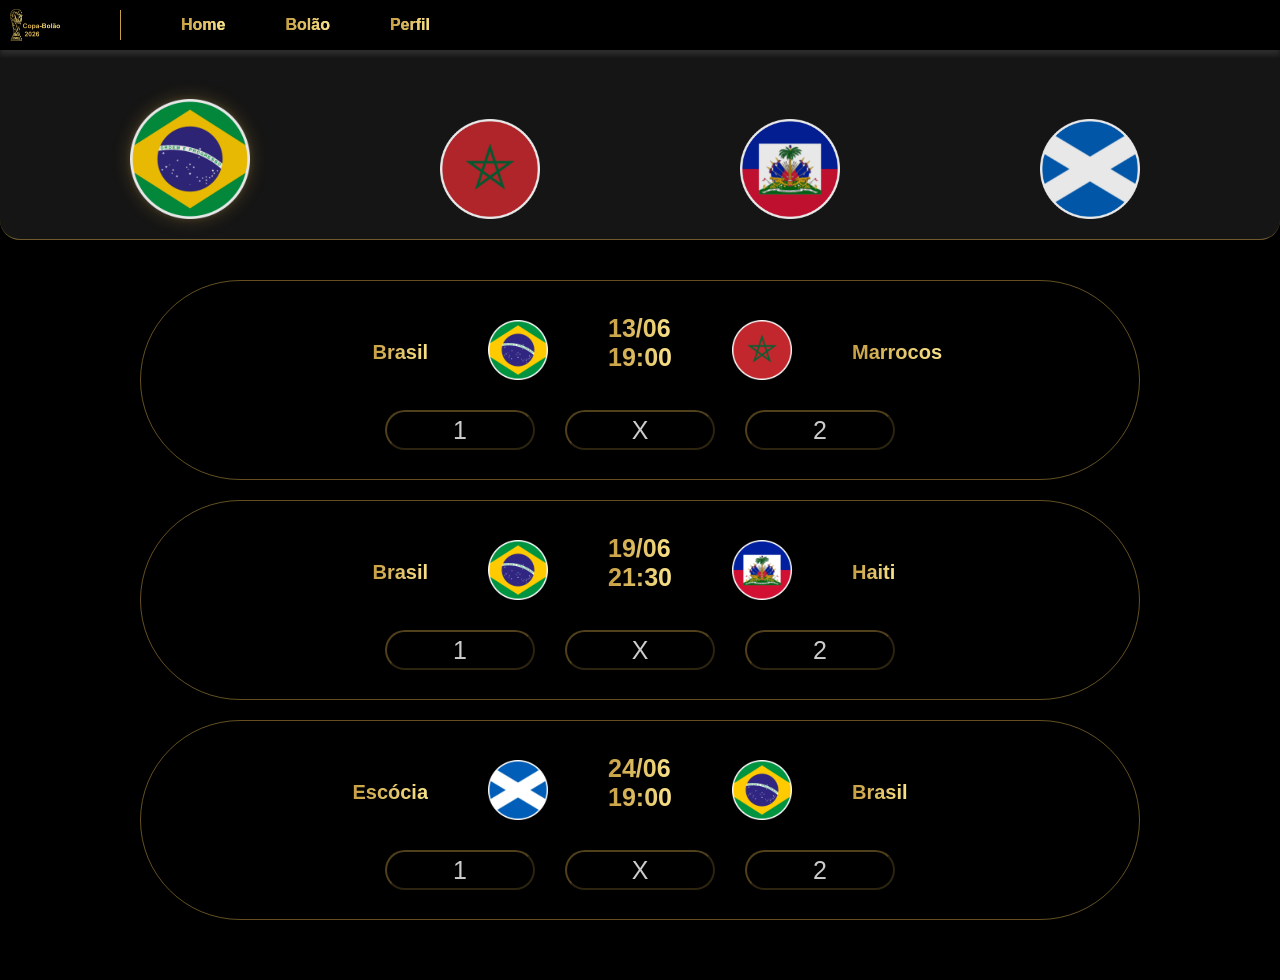
==== bolao.html @ 98f86c56 "Add files via upload" ====
<!DOCTYPE html>
<html lang="en">
<head>
    <meta charset="UTF-8">
    <meta name="viewport" content="width=device-width, initial-scale=1.0">
    <title>Copa-Bolão</title>
    <link rel="stylesheet" href="wow.css">
    <link rel="icon" type="image/x-icon" href="26.ico">
</head>
<body>
    <header>
        <img src="logo.png" alt="">
        <div class="vline"></div>
        <a href="home.html"><h4 class="nav">Home</h4></a>
        <a href="bolao.html"><h4 class="nav">Bolão</h4></a>
        <a href="profile.html"><h4 class="nav">Perfil</h4></a>
    </header>
    <div class="countries off1">
        <button id="bra_btn"><img src="brasil.png" alt=""></button>        
        <button id="mar_btn"><img src="marrocos.png" alt=""></button>
        <button id="hai_btn"><img src="haiti.png" alt=""></button>   
        <button id="esc_btn"><img src="escocia.png" alt=""></button>             
    </div>
    <main id="jogosdobrasil" class="off2">
        <div class="oddbox">
            <div class="tittle">
                <div class="name casa">
                    <h4>Brasil</h4>
                </div>
            
                <img src="brasil.png" alt="">
                <h4 class="date">13/06 <br> 19:00</h4>
                <img src="marrocos.png" alt="">
                <div class="name fora">
                    <h4>Marrocos</h4>
                </div>
            </div>
            <div class="odd" data-jogo="brasil_marrocos">
                <button class="palpite"><h4>1</h4></button>
                <button class="palpite"><h4>X</h4></button>
                <button class="palpite"><h4>2</h4></button>            
            </div>
        </div>
        <div class="oddbox">
            <div class="tittle">
                <div class="name casa">
                    <h4>Brasil</h4>
                </div>
            
                <img src="brasil.png" alt="">
                <h4 class="date">19/06 <br> 21:30</h4>
                <img src="haiti.png" alt="">
                <div class="name fora">
                    <h4>Haiti</h4>
                </div>
            </div>
            <div class="odd" data-jogo="brasil_haiti">
                <button class="palpite"><h4>1</h4></button>
                <button class="palpite"><h4>X</h4></button>
                <button class="palpite"><h4>2</h4></button>            
            </div>
        </div>
        <div class="oddbox">
            <div class="tittle">
                <div class="name casa">
                    <h4>Escócia</h4>
                </div>
            
                <img src="escocia.png" alt="">
                <h4 class="date">24/06 <br> 19:00</h4>
                <img src="brasil.png" alt="">
                <div class="name fora">
                    <h4>Brasil</h4>
                </div>
            </div>
            <div class="odd" data-jogo="escocia_brasil">
                <button class="palpite"><h4>1</h4></button>
                <button class="palpite"><h4>X</h4></button>
                <button class="palpite"><h4>2</h4></button>            
            </div>
        </div>
    </main>


    <main id="jogosdomarrocos">
        <div class="oddbox">
            <div class="tittle">
                <div class="name casa">
                    <h4>Brasil</h4>
                </div>
            
                <img src="brasil.png" alt="">
                <h4 class="date">13/06 <br> 19:00</h4>
                <img src="marrocos.png" alt="">
                <div class="name fora">
                    <h4>Marrocos</h4>
                </div>
            </div>
            <div class="odd" data-jogo="brasil_marrocos">
                <button class="palpite"><h4>1</h4></button>
                <button class="palpite"><h4>X</h4></button>
                <button class="palpite"><h4>2</h4></button>            
            </div>
        </div>
        <div class="oddbox">
            <div class="tittle">
                <div class="name casa">
                    <h4>Escócia</h4>
                </div>
            
                <img src="escocia.png" alt="">
                <h4 class="date">19/06 <br> 19:00</h4>
                <img src="marrocos.png" alt="">
                <div class="name fora">
                    <h4>Marrocos</h4>
                </div>
            </div>
            <div class="odd" data-jogo="escocia_marrocos">
                <button class="palpite"><h4>1</h4></button>
                <button class="palpite"><h4>X</h4></button>
                <button class="palpite"><h4>2</h4></button>            
            </div>
        </div>
        <div class="oddbox">
            <div class="tittle">
                <div class="name casa">
                    <h4>Marrocos</h4>
                </div>
            
                <img src="marrocos.png" alt="">
                <h4 class="date">24/06 <br> 19:00</h4>
                <img src="haiti.png" alt="">
                <div class="name fora">
                    <h4>Haiti</h4>
                </div>
            </div>
            <div class="odd" data-jogo="marrocos_haiti">
                <button class="palpite"><h4>1</h4></button>
                <button class="palpite"><h4>X</h4></button>
                <button class="palpite"><h4>2</h4></button>            
            </div>
        </div>
    </main>


    <main id="jogosdohaiti">
        <div class="oddbox">
            <div class="tittle">
                <div class="name casa">
                    <h4>Haiti</h4>
                </div>
            
                <img src="haiti.png" alt="">
                <h4 class="date">13/06 <br> 22:00</h4>
                <img src="escocia.png" alt="">
                <div class="name fora">
                    <h4>Escócia</h4>
                </div>
            </div>
            <div class="odd" data-jogo="haiti_escocia">
                <button class="palpite"><h4>1</h4></button>
                <button class="palpite"><h4>X</h4></button>
                <button class="palpite"><h4>2</h4></button>            
            </div>
        </div>
        <div class="oddbox">
            <div class="tittle">
                <div class="name casa">
                    <h4>Brasil</h4>
                </div>
            
                <img src="brasil.png" alt="">
                <h4 class="date">19/06 <br> 21:30</h4>
                <img src="haiti.png" alt="">
                <div class="name fora">
                    <h4>Haiti</h4>
                </div>
            </div>
            <div class="odd" data-jogo="brasil_haiti">
                <button class="palpite"><h4>1</h4></button>
                <button class="palpite"><h4>X</h4></button>
                <button class="palpite"><h4>2</h4></button>            
            </div>
        </div>
        <div class="oddbox">
            <div class="tittle">
                <div class="name casa">
                    <h4>Marrocos</h4>
                </div>
            
                <img src="marrocos.png" alt="">
                <h4 class="date">24/06 <br> 19:00</h4>
                <img src="haiti.png" alt="">
                <div class="name fora">
                    <h4>Haiti</h4>
                </div>
            </div>
            <div class="odd" data-jogo="marrocos_haiti">
                <button class="palpite"><h4>1</h4></button>
                <button class="palpite"><h4>X</h4></button>
                <button class="palpite"><h4>2</h4></button>            
            </div>
        </div>
    </main>



    <main id="jogosdaescocia">
        <div class="oddbox">
            <div class="tittle">
                <div class="name casa">
                    <h4>Haiti</h4>
                </div>
            
                <img src="haiti.png" alt="">
                <h4 class="date">13/06 <br> 22:00</h4>
                <img src="escocia.png" alt="">
                <div class="name fora">
                    <h4>Escócia</h4>
                </div>
            </div>
            <div class="odd" data-jogo="haiti_escocia">
                <button class="palpite"><h4>1</h4></button>
                <button class="palpite"><h4>X</h4></button>
                <button class="palpite"><h4>2</h4></button>            
            </div>
        </div>
        <div class="oddbox">
            <div class="tittle">
                <div class="name casa">
                    <h4>Escócia</h4>
                </div>
            
                <img src="escocia.png" alt="">
                <h4 class="date">19/06 <br> 19:00</h4>
                <img src="marrocos.png" alt="">
                <div class="name fora">
                    <h4>Marrocos</h4>
                </div>
            </div>
            <div class="odd" data-jogo="escocia_marrocos">
                <button class="palpite"><h4>1</h4></button>
                <button class="palpite"><h4>X</h4></button>
                <button class="palpite"><h4>2</h4></button>            
            </div>
        </div>
        <div class="oddbox">
            <div class="tittle">
                <div class="name casa">
                    <h4>Escócia</h4>
                </div>
            
                <img src="escocia.png" alt="">
                <h4 class="date">24/06 <br> 19:00</h4>
                <img src="brasil.png" alt="">
                <div class="name fora">
                    <h4>Brasil</h4>
                </div>
            </div>
            <div class="odd" data-jogo="escocia_brasil">
                <button class="palpite"><h4>1</h4></button>
                <button class="palpite"><h4>X</h4></button>
                <button class="palpite"><h4>2</h4></button>            
            </div>
        </div>
    </main>

    <script src="rpv.js"></script>
</body>
</html>
---- wow.css ----
body{
    margin: 0;
    background-color: black;
    overflow-x: hidden;
}
main{
    display: flex;
    flex-direction: column;
    justify-content: center;
    align-items: flex-start;
    margin: 0;
}

header{
    background-color: black;
    width: 100%;
    position: fixed;
    display: flex;
    justify-content: flex-start;
    align-items: center;
    height: 50px;
    box-shadow: 0px 5px 5px 0px rgba(255, 255, 255, 0.1);
    z-index: 99999;
    gap: 60px;
}

header > a > h4{
    background: linear-gradient(90deg, rgb(199, 159, 68), rgb(249, 226, 137));
    -webkit-text-fill-color: transparent;
    -webkit-background-clip: text;
    font-family: Arial, Helvetica, sans-serif;
    text-decoration: none;
}

a{
    text-decoration: none;
    background: linear-gradient(90deg, rgb(199, 159, 68), rgb(249, 226, 137));
    -webkit-text-fill-color: transparent;
    -webkit-background-clip: text;
    font-family: Arial, Helvetica, sans-serif;
}

a:hover{
    text-decoration: underline;
}

header > img{
    width: 50px;
    height: auto;
    margin-left: 10px;
}

.vline{
    height: 30px;
    width: 1px;
    background-color: rgb(199, 159, 68);
}

.countries{
    background-color: rgb(21, 21, 21);
    display: flex;
    flex-direction: row;
    width: 100%;
    height: 240px;
    justify-content: center;
    align-items: flex-end;
    gap: 200px;
    border-bottom: 1px solid rgba(199, 160, 68, 0.5);
    border-radius: 20px;
    margin-bottom: 40px;
}

.countries > button{
    position: relative;
    bottom: 20px;
    height: 100px;
    width: 100px;
    display: flex;
    justify-content: center;
    align-items: center;
    background-color: transparent;
    border: none;
    cursor: pointer;
    border-radius: 200px;
    transition-duration: 0.2s;
}

.countries > button > img{
    height: 100px;
    width: 100px;
    opacity: 90%;
}

main{
    width: 100%;
    height: 450px;
    display: flex;
    justify-content: center;
    align-items: center;
    gap: 20px;
    overflow: hidden;
}

.oddbox{
    height: 200px;
    width: min(1000px, 95%);
    display: flex;
    flex-direction: column;
    justify-content: center;
    align-items: center;
    border: 1px solid rgba(199, 160, 68, 0.5);
    border-radius: 100px;

}

.tittle{
    height: 120px;
    width: min(400px, 100%);
    display: flex;
    flex-direction: row;
    justify-content: center;
    align-items: center;
    gap: 60px;

}

.tittle > img{
    height: 60px;
    width: 60px;
    position: relative;
    bottom: 10px;
    margin: 0;
}


.tittle > h4{
    background: linear-gradient(90deg, rgb(199, 159, 68), rgb(249, 226, 137));;
    -webkit-text-fill-color: transparent;
    -webkit-background-clip: text;
    font-family: Arial, Helvetica, sans-serif;
    font-size: 25px;
    margin-top: 0;
}

.name{
    display: flex;
    align-items: center;
    height: 100px;
    width: 50px;
    overflow: visible;
    position: relative;
    bottom: 8px;
}

.casa{
    justify-content: flex-end;
}

.fora{
    justify-content: flex-start;
}

.name > h4{
    background: linear-gradient(90deg, rgb(199, 159, 68), rgb(249, 226, 137));;
    -webkit-text-fill-color: transparent;
    -webkit-background-clip: text;
    font-family: Arial, Helvetica, sans-serif;
    font-size: 20px;
    position: absolute;
    white-space: nowrap;
}

.odd{
    display: flex;
    flex-direction: row;
    align-items: center;
    justify-content: center;
    gap: 30px;
}

.odd > button{
    position: relative;
    bottom: 10px;
    height: 40px;
    width: 150px;
    display: flex;
    justify-content: center;
    align-items: center;
    border-color: rgba(199, 160, 68, 0.5);
    background-color: transparent;
    border-radius: 50px;
    gap: 30px;
    cursor: pointer;
}

.odd > button:hover{
    background-color: rgba(255, 214, 119, 0.2);
}

.odd > button > img{
    height: 30px;
    width: 30px;
    opacity: 90%;
}

.odd > button > h4{
    color: white;
    font-family: Arial, Helvetica, sans-serif;
    font-size: 25px; 
    font-weight: 200;
}

#jogosdobrasil{
    display: flex;
    justify-content: flex-start;
    height: 700px;
}

#jogosdomarrocos{
    display: none;
    justify-content: flex-start;
    height: 700px;
}

#jogosdohaiti{
    display: none;
    justify-content: flex-start;
    height: 700px;
}

#jogosdaescocia{
    display: none;
    justify-content: flex-start;
    height: 700px;
}

@keyframes left_out {
    from{
        transform: translateX(0px);
    }

    to{
        transform: translateX(-1300px);
    }
}

@keyframes left_in {
    from{
        opacity: 0;
        transform: translateX(-1300px);
    }

    to{
        opacity: 1;
        transform: translateX(0px);
    }
}

@keyframes right_out {
    from{
        transform: translateX(0px);
    }

    to{
        transform: translateX(1300px);
    }
}

@keyframes right_in {
    from{
        transform: translateX(1300px);
    }

    to{
        transform: translateX(0px);
    }
}

.off1{
    transform: translateY(-200px);
    transition-duration: 1s;
}

.off2{
    transform: translateY(30px);
    opacity: 0;
    transition-duration: 0.5s;
}

.on{
    transform: translate(0, 0);
    opacity: 1;

}

button.selecionado{
    background-color: rgba(255, 214, 119, 0.4);
    border-color: white;
}

.correto button.selecionado{

    border-color: rgb(0, 255, 85);

}

.errado button.selecionado{

    border-color: rgb(109, 20, 20);

}

.sem-palpite button{

    border-color: gray;

}

.bloqueado{

    pointer-events: none;

    opacity: 0.8;

}

.bloqueado button{
    pointer-events: none;
    cursor: not-allowed;
}

/* ========================= */
/* RESPONSIVIDADE */
/* ========================= */

*{
    box-sizing: border-box;
}

/* Tablets */
@media (max-width: 1024px){

    header{
        gap: 30px;
    }

    .countries{
        gap: 60px;
        height: 180px;
        padding-top: 50px;
    }

    .countries > button,
    .countries > button > img{
        width: 80px;
        height: 80px;
    }

    .oddbox{
        width: 95%;
        max-width: 900px;
    }

    .odd > button{
        width: 120px;
    }

}

/* Celulares */
@media (max-width: 768px){

    header{
        gap: 15px;
        flex-wrap: wrap;
        justify-content: center;
        height: auto;
        padding: 10px 0;
    }

    .vline{
        display: none;
    }

    header > img{
        width: 40px;
    }

    header h4{
        font-size: 14px;
    }

    .countries{
        gap: 15px;
        height: auto;
        padding: 90px 10px 20px 10px;
        flex-wrap: wrap;
        align-items: center;
    }

    .countries > button{
        bottom: 0;
        width: 65px;
        height: 65px;
    }

    .countries > button > img{
        width: 65px;
        height: 65px;
    }

    main{
        height: auto;
        padding-bottom: 30px;
    }

    .oddbox{
        width: 95%;
        height: auto;
        border-radius: 30px;
        padding: 15px;
    }

    .tittle{
        width: 100%;
        gap: 15px;
        flex-wrap: wrap;
        height: auto;
    }

    .tittle > img{
        width: 45px;
        height: 45px;
        bottom: 0;
    }

    .date{
        font-size: 16px !important;
    }

    .name{
        width: auto;
        height: auto;
        position: static;
    }

    .name > h4{
        position: static;
        font-size: 16px;
    }

    .odd{
        width: 100%;
        gap: 10px;
        flex-wrap: wrap;
    }

    .odd > button{
        width: 30%;
        min-width: 80px;
        height: 45px;
        bottom: 0;
    }

    .odd > button > h4{
        font-size: 20px;
    }

    #jogosdobrasil,
    #jogosdomarrocos,
    #jogosdohaiti,
    #jogosdaescocia{
        height: auto;
        gap: 15px;
        padding-bottom: 20px;
    }

}

/* Celulares pequenos */
@media (max-width: 480px){

    .countries{
        gap: 10px;
    }

    .countries > button,
    .countries > button > img{
        width: 55px;
        height: 55px;
    }

    .tittle{
        gap: 10px;
    }

    .tittle > img{
        width: 38px;
        height: 38px;
    }

    .name > h4{
        font-size: 14px;
    }

    .date{
        font-size: 14px !important;
    }

    .odd > button{
        width: 90px;
        height: 40px;
    }

    .odd > button > h4{
        font-size: 18px;
    }

}
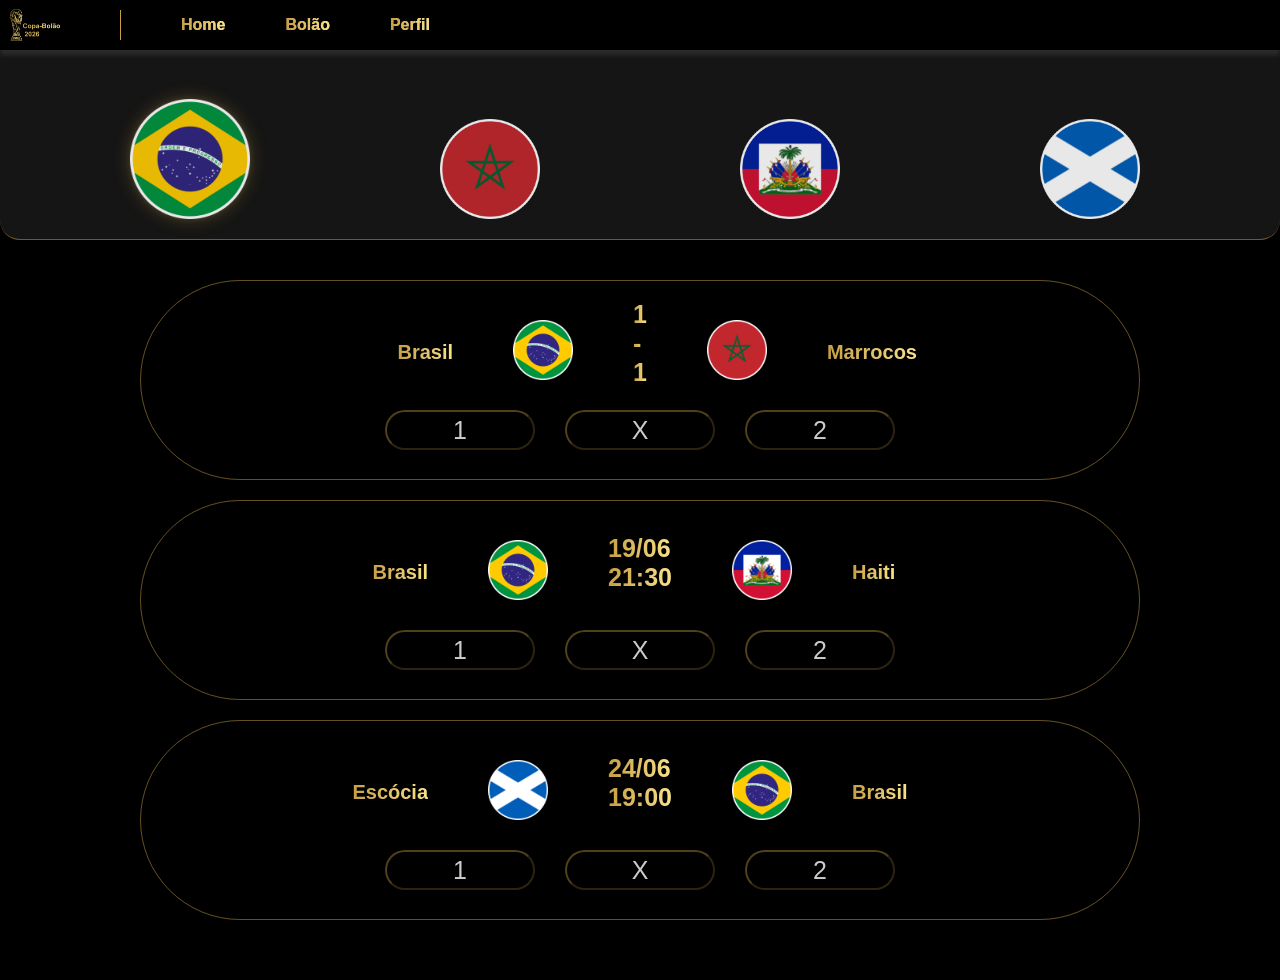
==== commit cb97ee32: "Update bolao.html" ====
--- a/bolao.html
+++ b/bolao.html
@@ -11,7 +11,7 @@
     <header>
         <img src="logo.png" alt="">
         <div class="vline"></div>
-        <a href="home.html"><h4 class="nav">Home</h4></a>
+        <a href="index.html"><h4 class="nav">Home</h4></a>
         <a href="bolao.html"><h4 class="nav">Bolão</h4></a>
         <a href="profile.html"><h4 class="nav">Perfil</h4></a>
     </header>
@@ -29,7 +29,7 @@
                 </div>
             
                 <img src="brasil.png" alt="">
-                <h4 class="date">13/06 <br> 19:00</h4>
+                <h4 class="date">1 - 1</h4>
                 <img src="marrocos.png" alt="">
                 <div class="name fora">
                     <h4>Marrocos</h4>
@@ -90,7 +90,7 @@
                 </div>
             
                 <img src="brasil.png" alt="">
-                <h4 class="date">13/06 <br> 19:00</h4>
+                <h4 class="date">1 - 1</h4>
                 <img src="marrocos.png" alt="">
                 <div class="name fora">
                     <h4>Marrocos</h4>
@@ -151,7 +151,7 @@
                 </div>
             
                 <img src="haiti.png" alt="">
-                <h4 class="date">13/06 <br> 22:00</h4>
+                <h4 class="date">0 - 1</h4>
                 <img src="escocia.png" alt="">
                 <div class="name fora">
                     <h4>Escócia</h4>
@@ -213,7 +213,7 @@
                 </div>
             
                 <img src="haiti.png" alt="">
-                <h4 class="date">13/06 <br> 22:00</h4>
+                <h4 class="date">0 - 1</h4>
                 <img src="escocia.png" alt="">
                 <div class="name fora">
                     <h4>Escócia</h4>
@@ -267,4 +267,4 @@
 
     <script src="rpv.js"></script>
 </body>
-</html>+</html>
--- a/wow.css
+++ b/wow.css
@@ -391,6 +391,7 @@
     }
 
     .countries{
+        padding-top: 140px;
         gap: 15px;
         height: auto;
         padding: 90px 10px 20px 10px;
@@ -426,6 +427,10 @@
         gap: 15px;
         flex-wrap: wrap;
         height: auto;
+        display: flex;
+        flex-direction: row;
+        justify-content: center !important;
+        align-items: center !important;
     }
 
     .tittle > img{
@@ -470,9 +475,9 @@
     #jogosdomarrocos,
     #jogosdohaiti,
     #jogosdaescocia{
-        height: auto;
-        gap: 15px;
-        padding-bottom: 20px;
+        height: auto !important;
+        gap: 15px !important;
+        padding-bottom: 20px !important;
     }
 
 }
@@ -516,4 +521,35 @@
         font-size: 18px;
     }
 
-}+}
+
+@media (max-width: 768px){
+
+    *{
+        animation: none !important;
+        trasition: none !important;
+    }
+
+    .countries{
+        background:  rgb(21, 21, 21) !important;
+    }
+
+    .countries > button{
+        display: flex !important;
+        width: 80px !important;
+        height: 80px !important;
+        border: none !important;
+        opacity: 1 !important;
+        visibility: visible !important;
+    }
+
+    .countries > button > img{
+        display: block !important;
+        width: 80px !important;
+        height: 80px !important;
+        opacity: 1 !important;
+    }
+
+    
+
+}
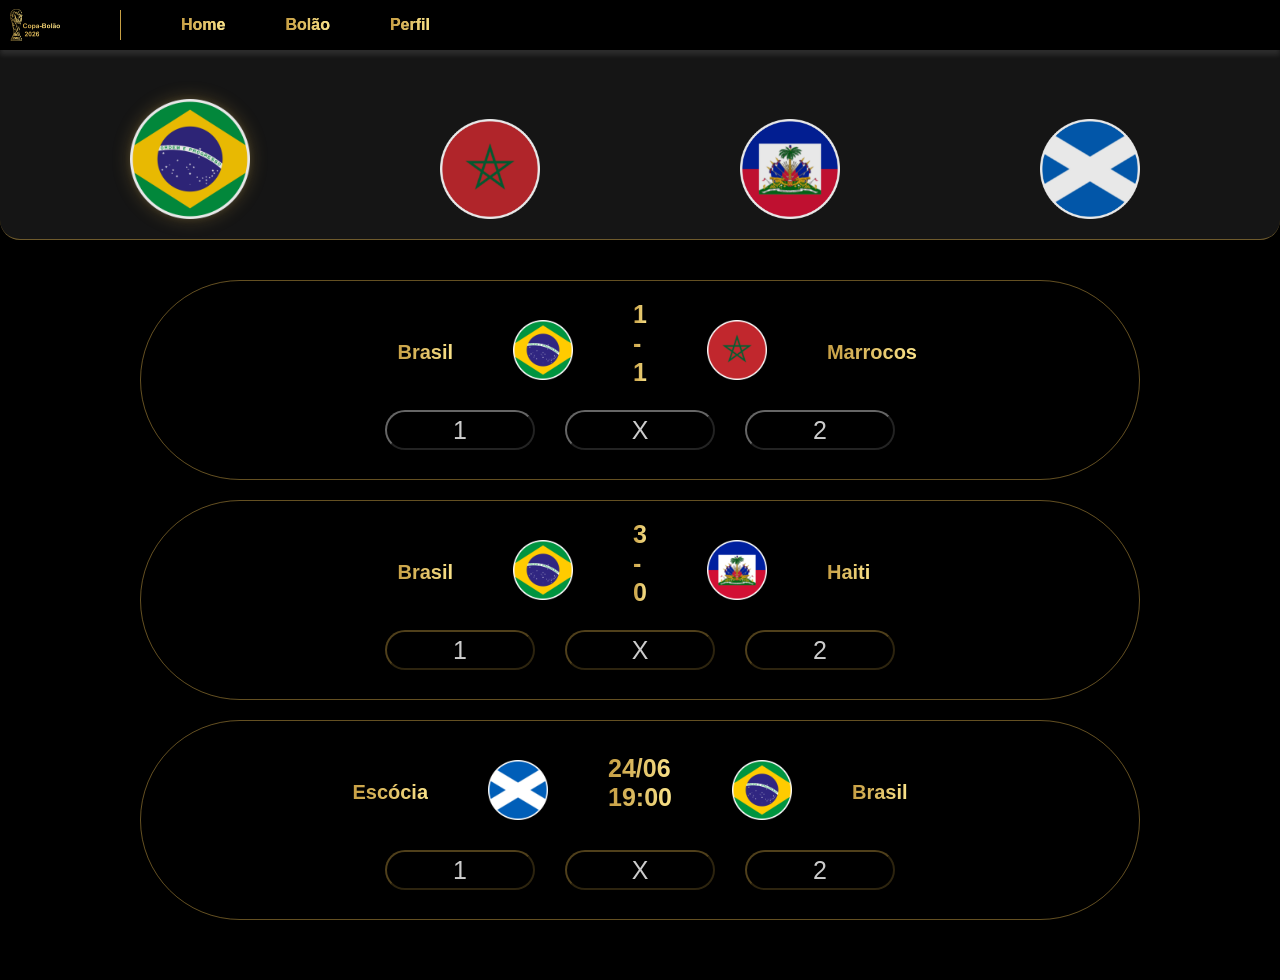
==== commit 47611797: "Update bolao.html" ====
--- a/bolao.html
+++ b/bolao.html
@@ -48,7 +48,7 @@
                 </div>
             
                 <img src="brasil.png" alt="">
-                <h4 class="date">19/06 <br> 21:30</h4>
+                <h4 class="date">3 - 0</h4>
                 <img src="haiti.png" alt="">
                 <div class="name fora">
                     <h4>Haiti</h4>
@@ -109,7 +109,7 @@
                 </div>
             
                 <img src="escocia.png" alt="">
-                <h4 class="date">19/06 <br> 19:00</h4>
+                <h4 class="date">0 - 1</h4>
                 <img src="marrocos.png" alt="">
                 <div class="name fora">
                     <h4>Marrocos</h4>
@@ -170,7 +170,7 @@
                 </div>
             
                 <img src="brasil.png" alt="">
-                <h4 class="date">19/06 <br> 21:30</h4>
+                <h4 class="date">3 - 0</h4>
                 <img src="haiti.png" alt="">
                 <div class="name fora">
                     <h4>Haiti</h4>
@@ -232,7 +232,7 @@
                 </div>
             
                 <img src="escocia.png" alt="">
-                <h4 class="date">19/06 <br> 19:00</h4>
+                <h4 class="date">0 - 1</h4>
                 <img src="marrocos.png" alt="">
                 <div class="name fora">
                     <h4>Marrocos</h4>
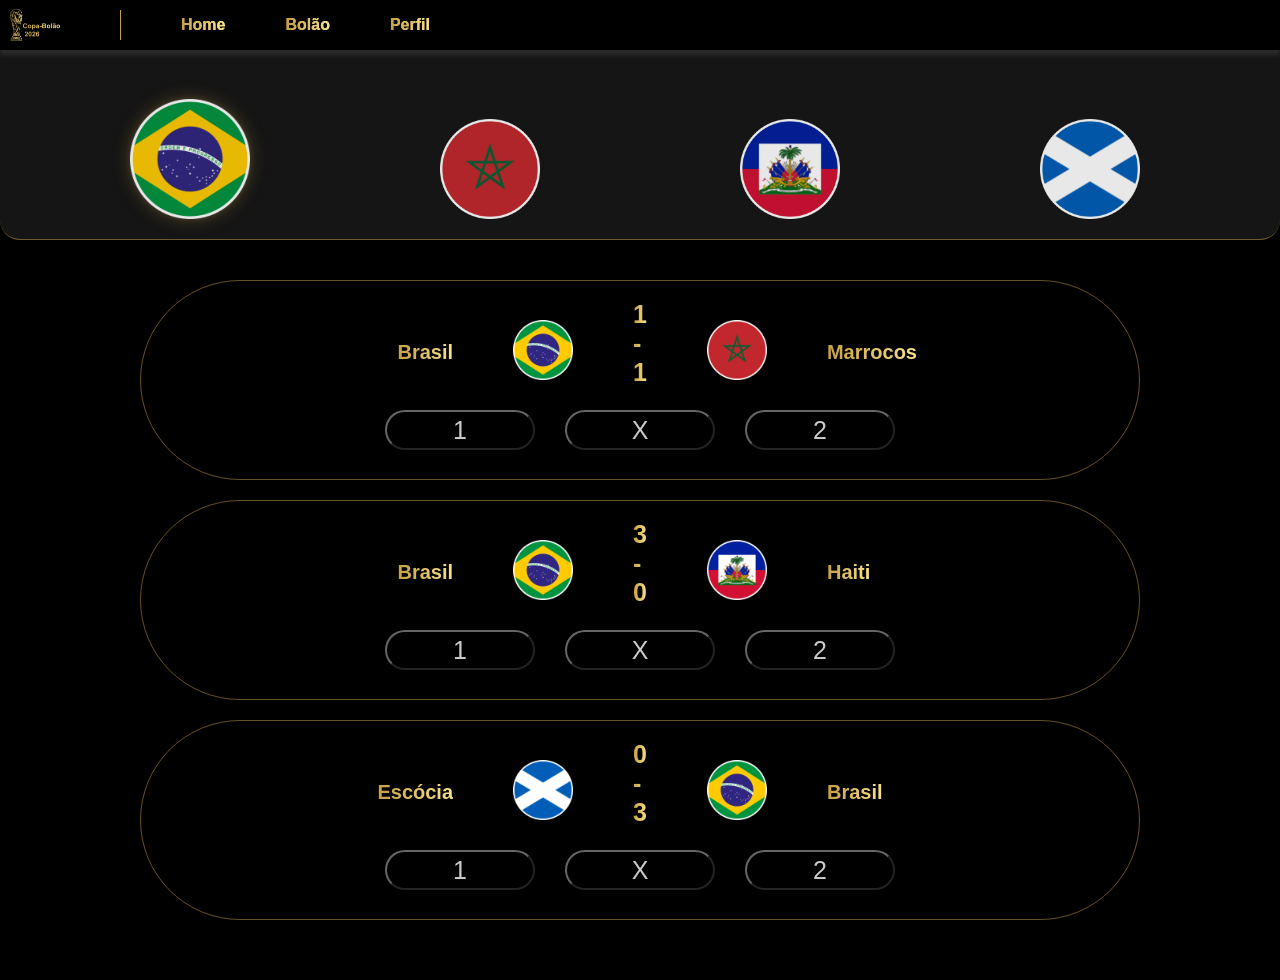
==== commit ff74eb04: "Update bolao.html" ====
--- a/bolao.html
+++ b/bolao.html
@@ -67,7 +67,7 @@
                 </div>
             
                 <img src="escocia.png" alt="">
-                <h4 class="date">24/06 <br> 19:00</h4>
+                <h4 class="date">0 - 3</h4>
                 <img src="brasil.png" alt="">
                 <div class="name fora">
                     <h4>Brasil</h4>
@@ -128,7 +128,7 @@
                 </div>
             
                 <img src="marrocos.png" alt="">
-                <h4 class="date">24/06 <br> 19:00</h4>
+                <h4 class="date">4 - 2</h4>
                 <img src="haiti.png" alt="">
                 <div class="name fora">
                     <h4>Haiti</h4>
@@ -189,7 +189,7 @@
                 </div>
             
                 <img src="marrocos.png" alt="">
-                <h4 class="date">24/06 <br> 19:00</h4>
+                <h4 class="date">4 - 2</h4>
                 <img src="haiti.png" alt="">
                 <div class="name fora">
                     <h4>Haiti</h4>
@@ -251,7 +251,7 @@
                 </div>
             
                 <img src="escocia.png" alt="">
-                <h4 class="date">24/06 <br> 19:00</h4>
+                <h4 class="date">0 - 3</h4>
                 <img src="brasil.png" alt="">
                 <div class="name fora">
                     <h4>Brasil</h4>
